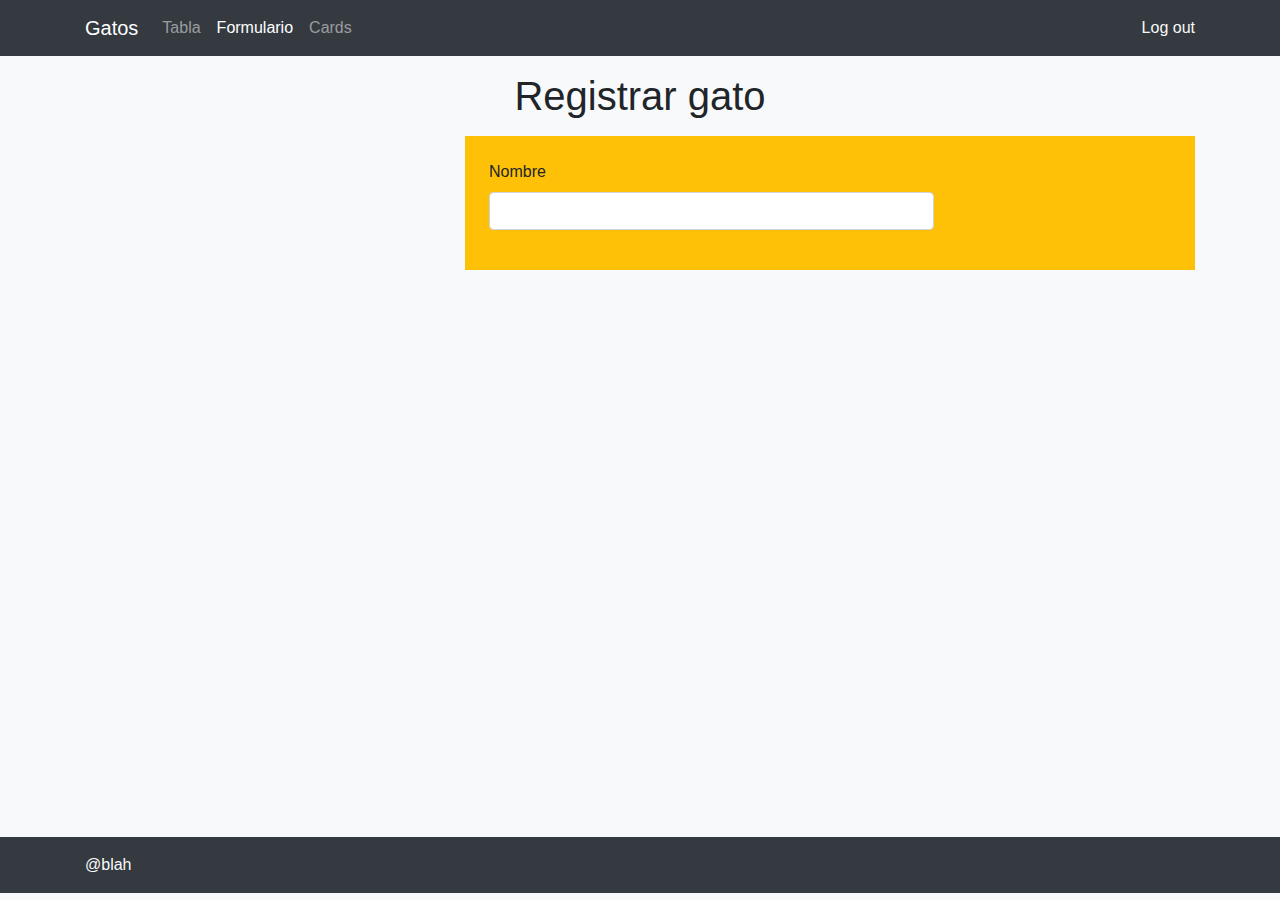
==== formulario.html @ ff247b52 "cards + tabla" ====
<!doctype html>
<html lang="en">

<head>
    <!-- Required meta tags -->
    <meta charset="utf-8">
    <meta name="viewport" content="width=device-width, initial-scale=1, shrink-to-fit=no">

    <!-- Bootstrap CSS -->
    <link rel="stylesheet" href="https://stackpath.bootstrapcdn.com/bootstrap/4.3.1/css/bootstrap.min.css"
        integrity="sha384-ggOyR0iXCbMQv3Xipma34MD+dH/1fQ784/j6cY/iJTQUOhcWr7x9JvoRxT2MZw1T" crossorigin="anonymous">

    <!-- Font awesome-->
    <link rel="stylesheet" href="https://stackpath.bootstrapcdn.com/font-awesome/4.7.0/css/font-awesome.min.css">

    <!--Custom css-->
    <link rel="stylesheet" href="/css/custom.css">

    <title>Inicio</title>
</head>

<body class="bg-light">
    <header>

        <nav class="navbar navbar-expand-md navbar-dark  bg-dark">
            <div class="container">
                <a class="navbar-brand" href="#"><span class="fas fa-cat">Gatos</span></a>
                <button class="navbar-toggler" type="button" data-toggle="collapse" data-target="#navbarCollapse"
                    aria-controls="navbarCollapse" aria-expanded="false" aria-label="Toggle navigation">
                    <span class="navbar-toggler-icon"></span>
                </button>
                <div class="collapse navbar-collapse" id="navbarCollapse">
                    <ul class="navbar-nav mr-auto">
                        <li class="nav-item">
                            <a class="nav-link" href="tabla.html">Tabla </a>
                        </li>
                        <li class="nav-item active">
                            <a class="nav-link" href="formulario.html">Formulario <span class="sr-only">(current)</span>
                            </a>
                        </li>
                        <li class="nav-item">
                            <a class="nav-link" href="cards.html">Cards</a>
                        </li>
                    </ul>
                    <form class="form-inline mt-2 mt-md-0">
                        <a class="text-light my-2 my-sm-0" href="index.html">Log out</a>
                    </form>
                </div>
            </div>
        </nav>

    </header>

    <main class="container">
        <h2 class="h1 text-center my-3">Registrar gato</h2>
        <div class="row justify-content-center">
            <div class="col-md-4">

            </div>
            <div class="col-md-8">
                <form action="" class="bg-warning p-4">
                    <div class="form-group row">
                        <div class="col-8">
                            <label for="" class="control-label">Nombre</label>
                            <input type="text" name="" id="" class="form-control">
                        </div>

                    </div>

                </form>
            </div>

        </div>

    </main>

    <footer class="footer bg-dark mt-auto py-3">
        <div class="container">
            <a class="text-light" href="#">@blah</a>
        </div>
    </footer>

    <!-- Optional JavaScript -->
    <!-- jQuery first, then Popper.js, then Bootstrap JS -->
    <script src="https://code.jquery.com/jquery-3.3.1.slim.min.js"
        integrity="sha384-q8i/X+965DzO0rT7abK41JStQIAqVgRVzpbzo5smXKp4YfRvH+8abtTE1Pi6jizo"
        crossorigin="anonymous"></script>
    <script src="https://cdnjs.cloudflare.com/ajax/libs/popper.js/1.14.7/umd/popper.min.js"
        integrity="sha384-UO2eT0CpHqdSJQ6hJty5KVphtPhzWj9WO1clHTMGa3JDZwrnQq4sF86dIHNDz0W1"
        crossorigin="anonymous"></script>
    <script src="https://stackpath.bootstrapcdn.com/bootstrap/4.3.1/js/bootstrap.min.js"
        integrity="sha384-JjSmVgyd0p3pXB1rRibZUAYoIIy6OrQ6VrjIEaFf/nJGzIxFDsf4x0xIM+B07jRM"
        crossorigin="anonymous"></script>
</body>

</html>
---- css/custom.css ----
/*
    CSS para sobreescribir bootstrap
*/



main{
    min-height:85vh;
}
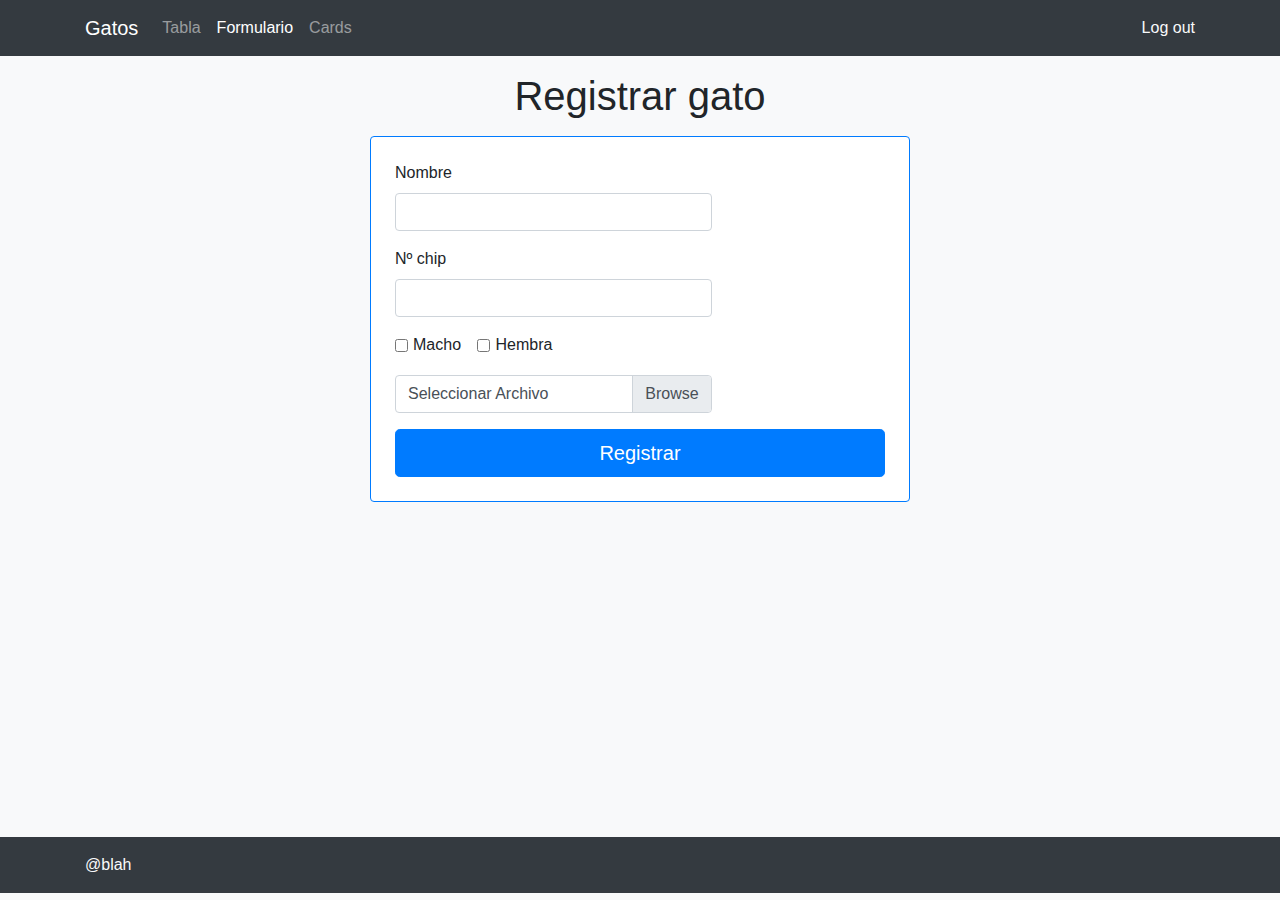
==== commit 7cdce80b: "formulario" ====
--- a/formulario.html
+++ b/formulario.html
@@ -54,18 +54,41 @@
     <main class="container">
         <h2 class="h1 text-center my-3">Registrar gato</h2>
         <div class="row justify-content-center">
-            <div class="col-md-4">
-
-            </div>
-            <div class="col-md-8">
-                <form action="" class="bg-warning p-4">
+            <div class="col-md-8 col-lg-6">
+                <form action="" class="p-4 bg-white border border-primary rounded">
                     <div class="form-group row">
                         <div class="col-8">
                             <label for="" class="control-label">Nombre</label>
                             <input type="text" name="" id="" class="form-control">
                         </div>
-
                     </div>
+                    <div class="form-group row">
+                        <div class="col-8">
+                            <label for="" class="control-label">Nº chip</label>
+                            <input type="text" name="" id="" class="form-control">
+                        </div>
+                    </div>
+                    <div class="form-group row">
+                        <div class="col-8">
+                            <div class="form-check form-check-inline">
+                                <input class="form-check-input" type="checkbox" id="inlineCheckbox1" value="option1">
+                                <label class="form-check-label" for="inlineCheckbox1">Macho</label>
+                              </div>
+                              <div class="form-check form-check-inline">
+                                <input class="form-check-input" type="checkbox" id="inlineCheckbox2" value="option2">
+                                <label class="form-check-label" for="inlineCheckbox2">Hembra</label>
+                              </div>
+                        </div>
+                    </div>
+                    <div class="form-group row">
+                        <div class="col-8">
+                            <div class="custom-file">
+                                <input type="file" class="custom-file-input" id="customFileLang" lang="es">
+                                <label class="custom-file-label" for="customFileLang">Seleccionar Archivo</label>
+                              </div>
+                        </div>
+                    </div>
+                    <button type="button" class="btn btn-outline btn-primary btn-lg btn-block">Registrar</button>
 
                 </form>
             </div>
